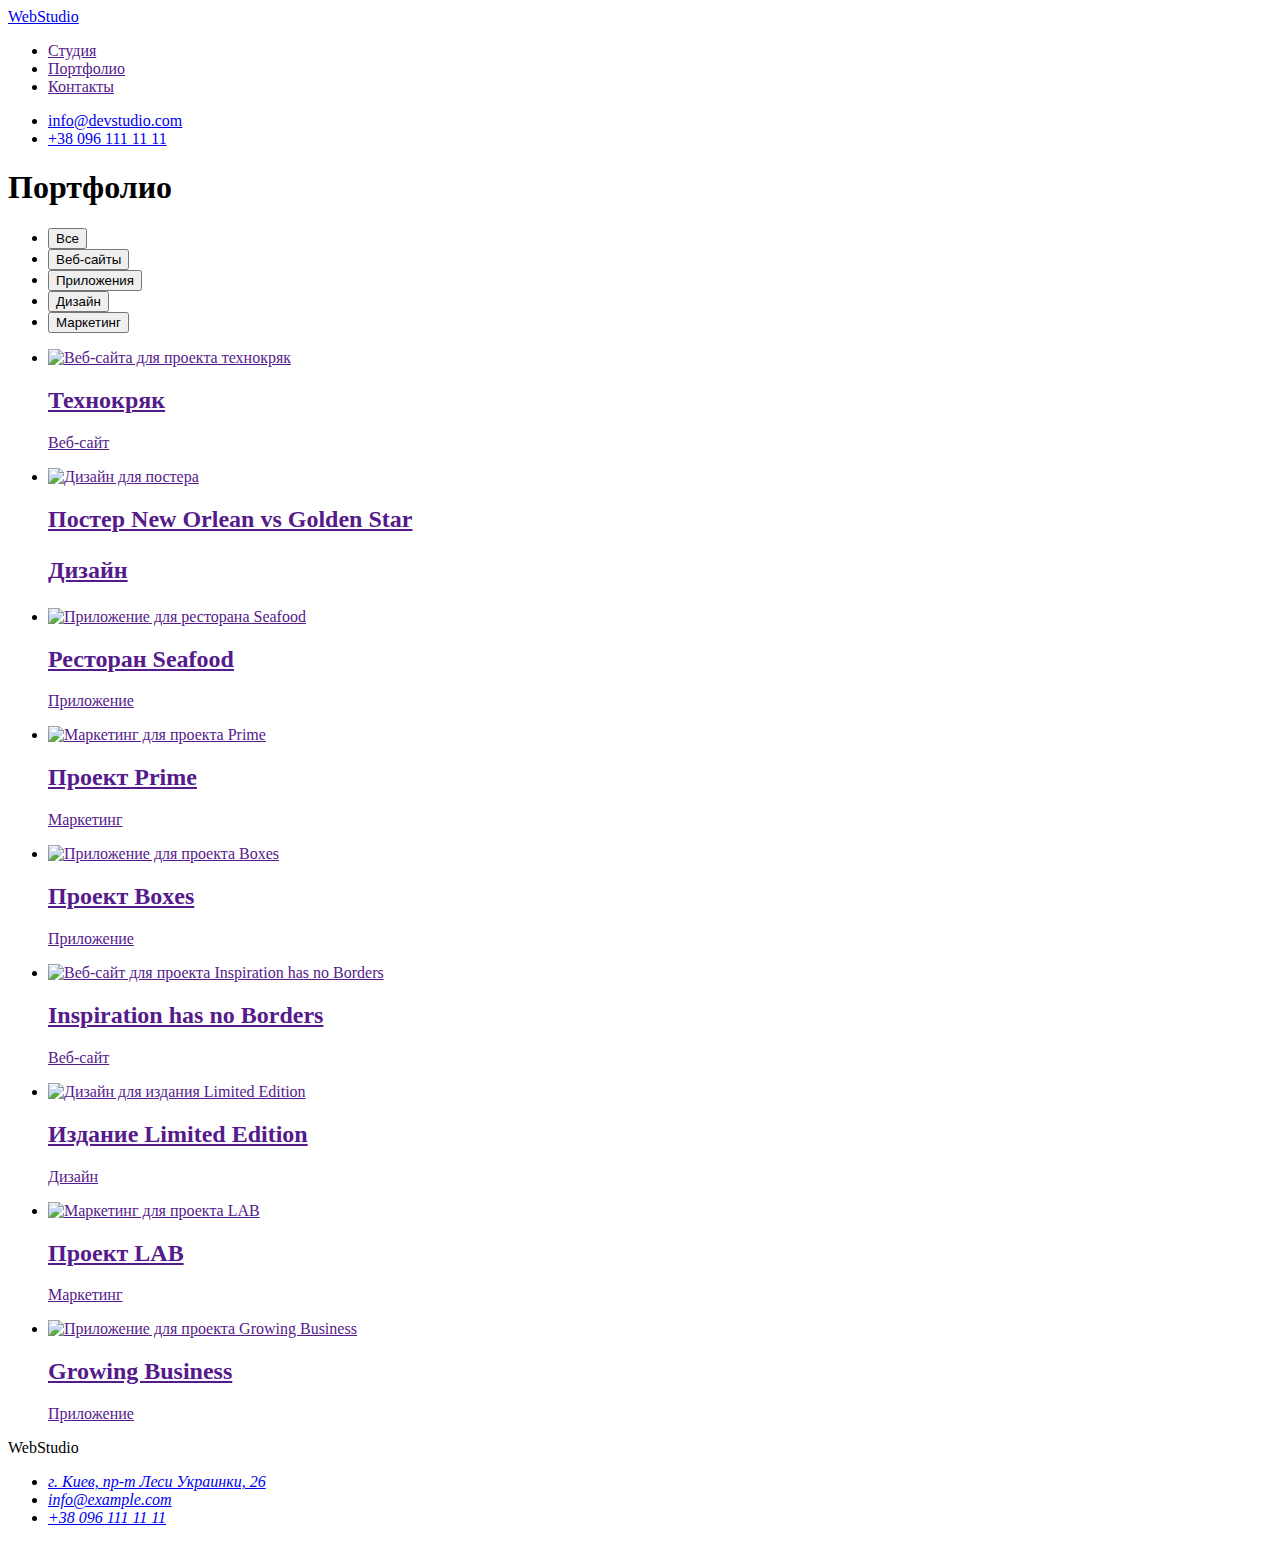
==== portfolio.html @ a4e9ef2a "Создает разметку для сраницы Portfolio" ====
<!DOCTYPE html>
<html lang="en">
<head>
    <meta charset="UTF-8">
    <meta name="viewport" content="width=device-width, initial-scale=1.0">
    <title>WebStudio</title>
</head>
<body>
    <!-- Шапка сайта -->
    <header>
        <nav>
            <a href="./" lang="en"> <span>Web</span>Studio</a>
    
            <ul>
                <li><a href="">Студия</a></li>
                <li><a href="">Портфолио</a></li>
                <li><a href="">Контакты</a></li>
            </ul>
        </nav>
    
        <ul>
            <li><a href="mailto:info@devstudio.com">info@devstudio.com</a></li>
            <li><a href="tel:+380961111111">+38 096 111 11 11</a></li>
        </ul>
    </header>
    <main>
        <!-- Портфолио -->
        <section>
            <h1>Портфолио</h1>
            <ul>
                <li><button type="button">Все</button></li>
                <li><button type="button">Веб-сайты</button></li>
                <li><button type="button">Приложения</button></li>
                <li><button type="button">Дизайн</button></li>
                <li><button type="button">Маркетинг</button></li>
            </ul>
            <ul>
                <li>
                    <a href="">
                    <img src="./portfolio-img/techno-project-1.jpg" alt="Веб-сайта для проекта технокряк" width="370" height="294">
                    <h2>Технокряк</h2>
                    <p>Веб-сайт</p></a>
                </li>
                <li>
                    <a href="">
                    <img src="./portfolio-img/neworlean-project-2.jpg" alt="Дизайн для постера" width="370" height="294">
                    <h2>Постер New Orlean vs Golden Star</23>
                    <p>Дизайн</p></a></li>
                    </a>
                </li>
                <li>
                    <a href="">
                    <img src="./portfolio-img/seafood-project-3.jpg" alt="Приложение для ресторана Seafood" width="370" height="294">
                    <h2>Ресторан Seafood</h2>
                    <p>Приложение</p>
                    </a>
                </li>
                <li>
                    <a href=""><img src="./portfolio-img/prime-project-4.jpg" alt="Маркетинг для проекта Prime" width="370" height="294">
                    <h2>Проект Prime</h2>
                    <p>Маркетинг</p>
                    </a>
                </li>
                <li>
                    <a href=""><img src="./portfolio-img/boxes-project-5.jpg" alt="Приложение для проекта Boxes" width="370" height="294">
                    <h2>Проект Boxes</h2>
                    <p>Приложение</p>
                    </a>
                </li>
                <li>
                    <a href=""><img src="./portfolio-img/inspiration-project-6.jpg" alt="Веб-сайт для проекта Inspiration has no Borders" width="370" height="294">
                    <h2>Inspiration has no Borders</h2>
                    <p>Веб-сайт</p>
                    </a>
                </li>
                <li>
                    <a href=""><img src="./portfolio-img/edition-project-7.jpg" alt="Дизайн для издания Limited Edition" width="370" height="294">
                    <h2>Издание Limited Edition</h2>
                    <p>Дизайн</p>
                    </a>
                </li>
                <li>
                    <a href=""><img src="./portfolio-img/lab-project-8.jpg" alt="Маркетинг для проекта LAB" width="370" height="294">
                    <h2>Проект LAB</h2>
                    <p>Маркетинг</p>
                    </a>
                </li>
                <li><a href=""><img src="./portfolio-img/business-project-9.jpg" alt="Приложение для проекта Growing Business" width="370" height="294">
                <h2>Growing Business</h2>
                <p>Приложение</p></a></li>
            </ul>
        </section>
    </main>
    <!-- Футер -->
    <footer>
        <p lang="en"><span>Web</span>Studio</p>
        <address>
            <ul>
                <li><a href="https://goo.gl/maps/AQZnoNEYQDTH3M7m6" target="_blank">г. Киев, пр-т Леси Украинки, 26</a></li>
                <li><a href="mailto:info@example.com">info@example.com</a></li>
                <li><a href="tel:+380961111111">+38 096 111 11 11</a></li>
            </ul>
        </address>
    </footer>
</body>
</html>
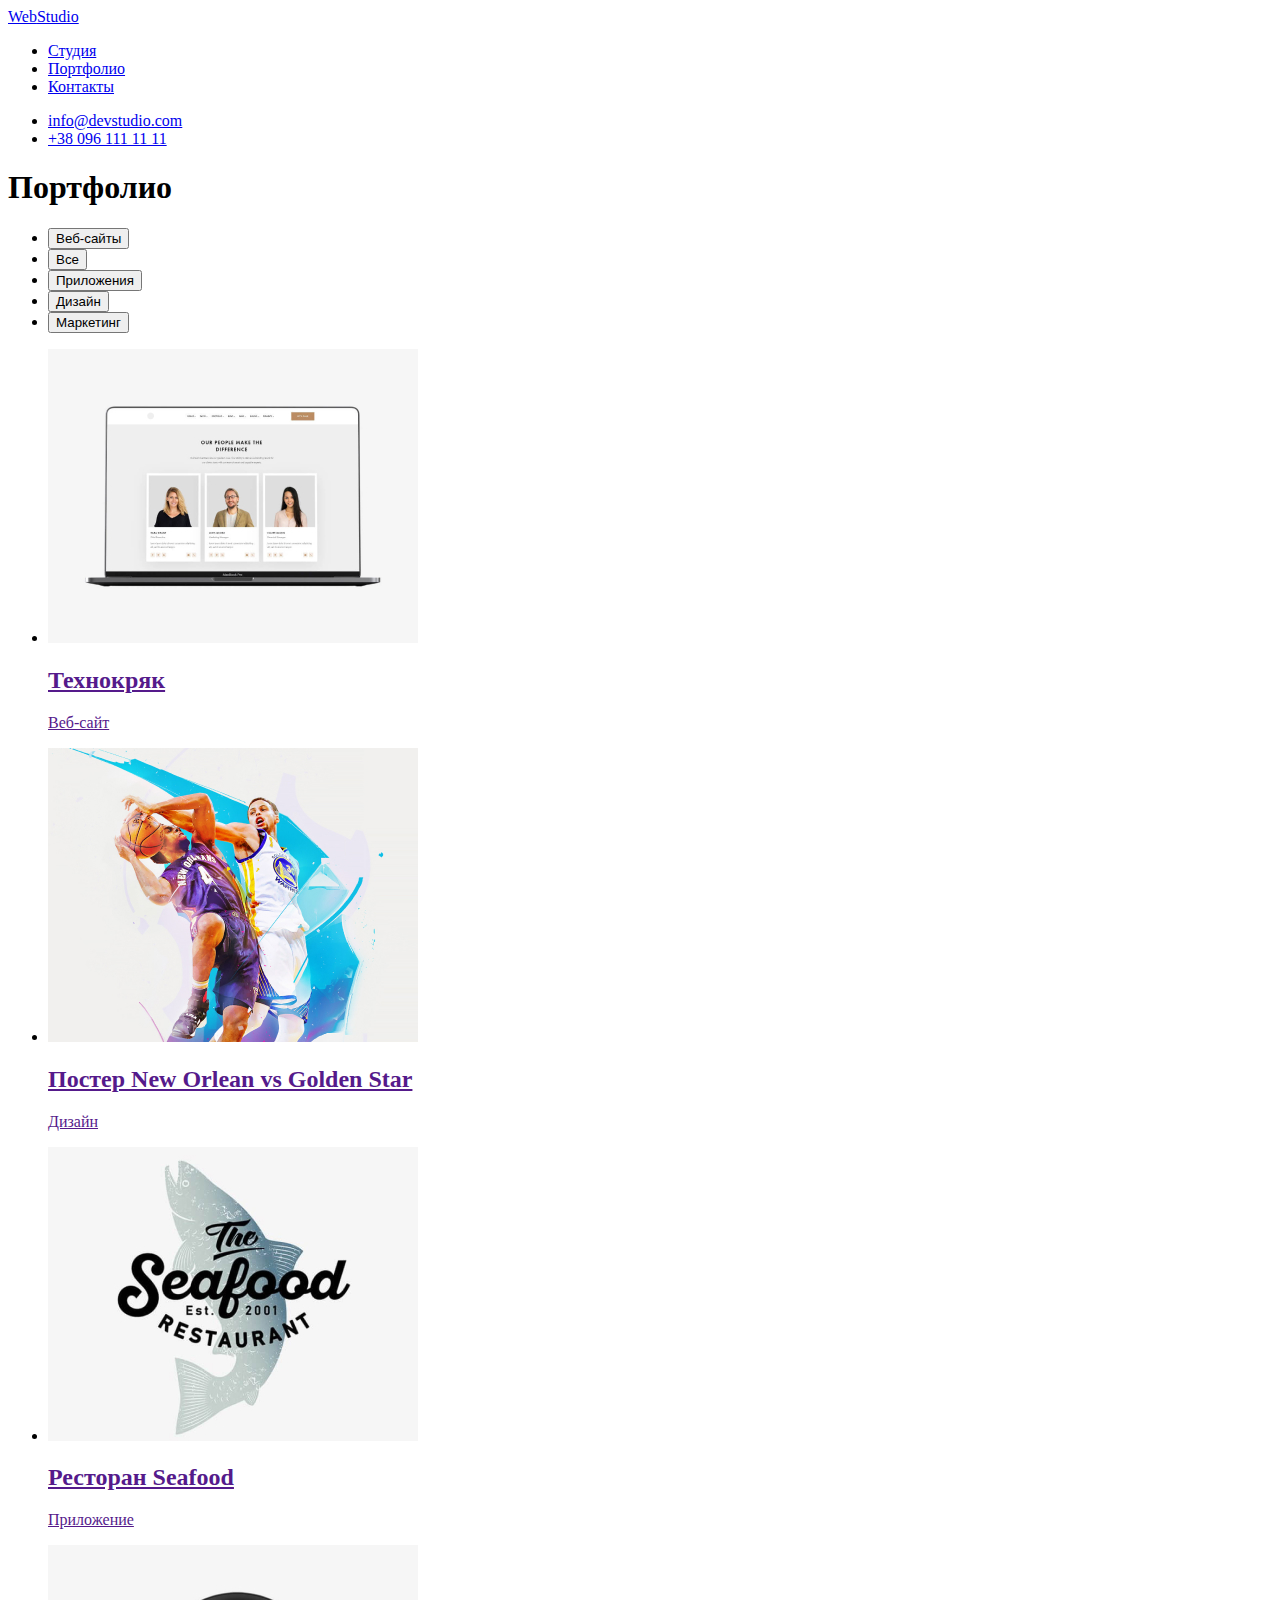
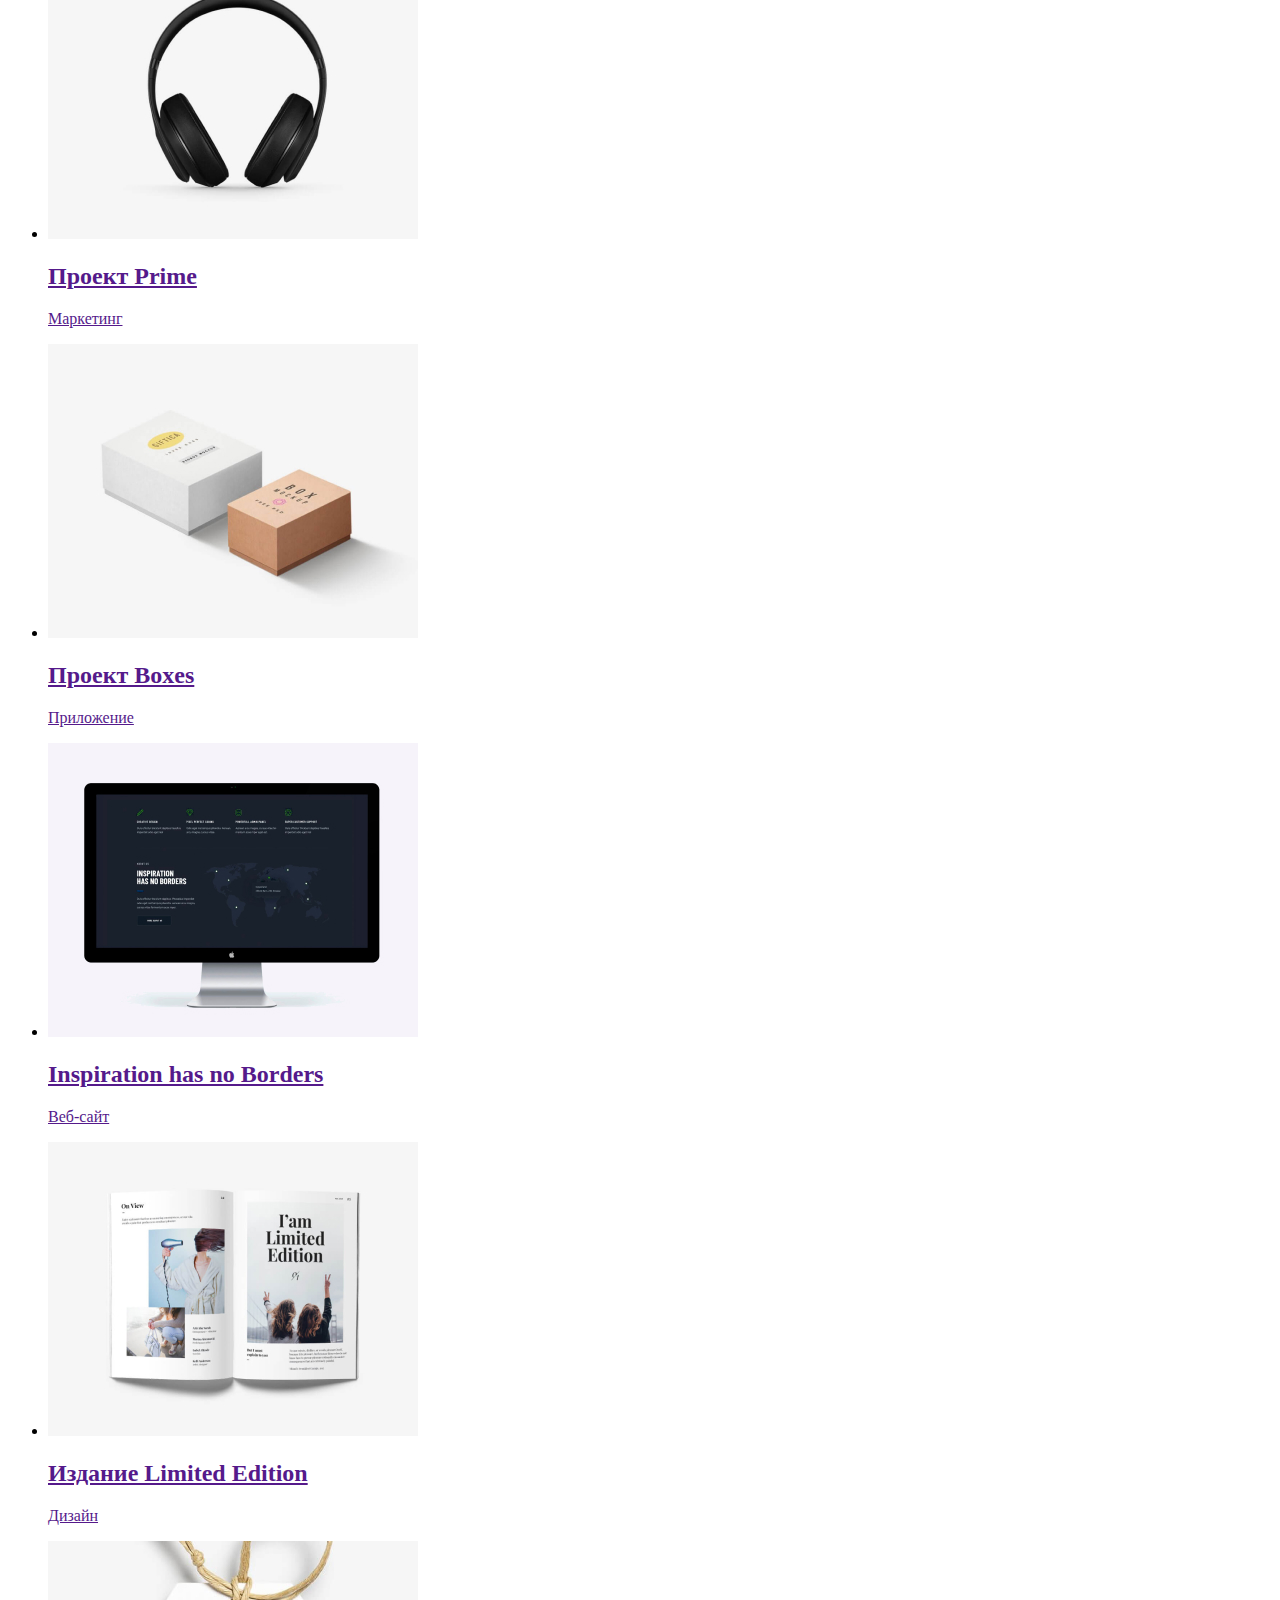
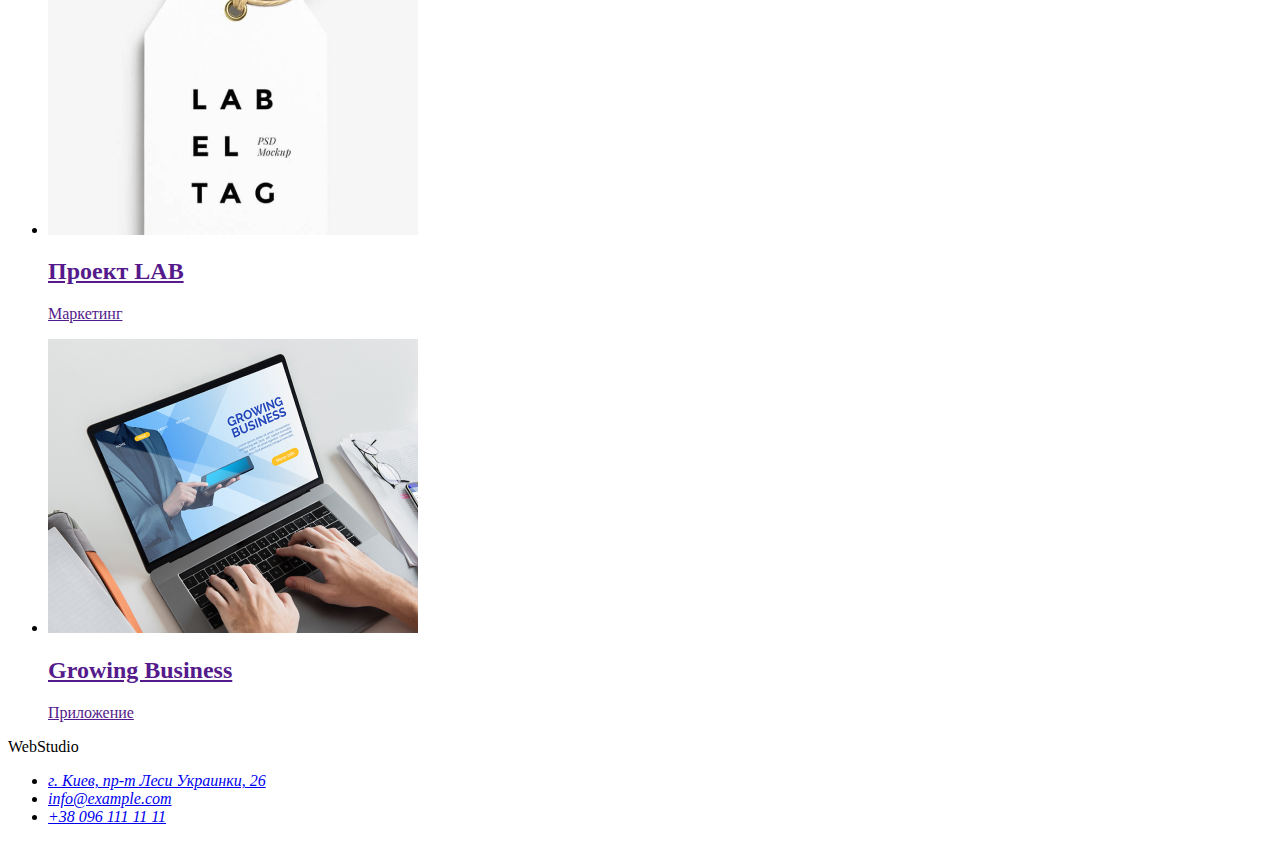
==== commit 9864ce49: "Создаем структуру и стили в portfolio.html" ====
--- a/portfolio.html
+++ b/portfolio.html
@@ -4,101 +4,134 @@
     <meta charset="UTF-8">
     <meta name="viewport" content="width=device-width, initial-scale=1.0">
     <title>WebStudio</title>
+    <link rel="preconnect" href="https://fonts.gstatic.com">
+    <link href="https://fonts.googleapis.com/css2?family=Raleway:wght@700&family=Roboto:wght@400;500;700;900&display=swap"
+        rel="stylesheet">
+    <link rel="stylesheet" href="./css/styles.css">
 </head>
 <body>
     <!-- Шапка сайта -->
-    <header>
-        <nav>
-            <a href="./" lang="en"> <span>Web</span>Studio</a>
+    <header class="header">
+        <nav class="navigation">
+            <a class="logo logo-light-theme" href="/" 
+                aria-label="логотип сайта" lang="en"> <span
+                class="logo-color">Web</span>Studio</a>
     
-            <ul>
-                <li><a href="">Студия</a></li>
-                <li><a href="">Портфолио</a></li>
-                <li><a href="">Контакты</a></li>
+            <ul class="navigation-list">
+                <li class="navigation-list-item">
+                    <a class="navigation-list-link" href="./index.html">Студия</a></li>
+                <li class="navigation-list-item">
+                    <a class="navigation-list-link current" href="./portfolio.html">Портфолио</a></li>
+                <li class="navigation-list-item">
+                    <a class="navigation-list-link" href="./contact.html">Контакты</a></li>
             </ul>
         </nav>
-    
-        <ul>
-            <li><a href="mailto:info@devstudio.com">info@devstudio.com</a></li>
-            <li><a href="tel:+380961111111">+38 096 111 11 11</a></li>
+        <ul class="contact-list">
+            <li class="contact-list-item">
+                <a class="contact-list-link" href="mailto:info@devstudio.com">info@devstudio.com</a></li>
+            <li class="contact-list-item">
+                <a class="contact-list-link" href="tel:+380961111111">+38 096 111 11 11</a></li>
         </ul>
     </header>
     <main>
         <!-- Портфолио -->
-        <section>
-            <h1>Портфолио</h1>
-            <ul>
-                <li><button type="button">Все</button></li>
-                <li><button type="button">Веб-сайты</button></li>
-                <li><button type="button">Приложения</button></li>
-                <li><button type="button">Дизайн</button></li>
-                <li><button type="button">Маркетинг</button></li>
+        <section class="portfolio">
+            <h1 class="visually-hidden">Портфолио</h1>
+            <ul class="portfolio-filter">
+                <li class="portfolio-filter-item"><button class="radio-btn" type="button">Веб-сайты</button></li>
+                <li class="portfolio-filter-item"><button class="radio-btn" type="button">Все</button></li>
+                <li class="portfolio-filter-item"><button class="radio-btn" type="button">Приложения</button></li>
+                <li class="portfolio-filter-item"><button class="radio-btn" type="button">Дизайн</button></li>
+                <li class="portfolio-filter-item"><button class="radio-btn" type="button">Маркетинг</button></li>
             </ul>
-            <ul>
-                <li>
+            <ul class="portfolio-list">
+                <li class="portfolio-list-item">
                     <a href="">
-                    <img src="./portfolio-img/techno-project-1.jpg" alt="Веб-сайта для проекта технокряк" width="370" height="294">
-                    <h2>Технокряк</h2>
-                    <p>Веб-сайт</p></a>
+                    <img src="./portfolio-img/techno-project-1.jpg" 
+                    alt="Веб-сайта для проекта технокряк" width="370" height="294">
+                    <h2 class="portfolio-list-title">Технокряк</h2>
+                    <p class="portfolio-list-description">Веб-сайт</p></a>
                 </li>
-                <li>
-                    <a href="">
-                    <img src="./portfolio-img/neworlean-project-2.jpg" alt="Дизайн для постера" width="370" height="294">
-                    <h2>Постер New Orlean vs Golden Star</23>
-                    <p>Дизайн</p></a></li>
+                
+                <li class="portfolio-list-item">
+                    <a class="portfolio-list-link" href="">
+                    <img src="./portfolio-img/neworlean-project-2.jpg" 
+                    alt="Дизайн для постера" width="370" height="294">
+                    <h2 class="portfolio-list-title">Постер New Orlean vs Golden Star</h2>
+                    <p class="portfolio-list-description">Дизайн</p></a>
+                </li>
+
+                <li class="portfolio-list-item">
+                    <a class="portfolio-list-link" href="">
+                    <img src="./portfolio-img/seafood-project-3.jpg" 
+                    alt="Приложение для ресторана Seafood" width="370" height="294">
+                    <h2 class="portfolio-list-title">Ресторан Seafood</h2>
+                    <p class="portfolio-list-description">Приложение</p>
                     </a>
                 </li>
-                <li>
-                    <a href="">
-                    <img src="./portfolio-img/seafood-project-3.jpg" alt="Приложение для ресторана Seafood" width="370" height="294">
-                    <h2>Ресторан Seafood</h2>
-                    <p>Приложение</p>
+
+                <li class="portfolio-list-item">
+                    <a class="portfolio-list-link" href=""><img src="./portfolio-img/prime-project-4.jpg" 
+                        alt="Маркетинг для проекта Prime" width="370" height="294">
+                    <h2 class="portfolio-list-title">Проект Prime</h2>
+                    <p class="portfolio-list-description">Маркетинг</p>
                     </a>
                 </li>
-                <li>
-                    <a href=""><img src="./portfolio-img/prime-project-4.jpg" alt="Маркетинг для проекта Prime" width="370" height="294">
-                    <h2>Проект Prime</h2>
-                    <p>Маркетинг</p>
+
+                <li class="portfolio-list-item">
+                    <a class="portfolio-list-link" href=""><img src="./portfolio-img/boxes-project-5.jpg" 
+                        alt="Приложение для проекта Boxes" width="370" height="294">
+                    <h2 class="portfolio-list-title">Проект Boxes</h2>
+                    <p class="portfolio-list-description">Приложение</p>
                     </a>
                 </li>
-                <li>
-                    <a href=""><img src="./portfolio-img/boxes-project-5.jpg" alt="Приложение для проекта Boxes" width="370" height="294">
-                    <h2>Проект Boxes</h2>
-                    <p>Приложение</p>
+
+                <li class="portfolio-list-item">
+                    <a class="portfolio-list-link" href=""><img src="./portfolio-img/inspiration-project-6.jpg" 
+                        alt="Веб-сайт для проекта Inspiration has no Borders" width="370" height="294">
+                    <h2 class="portfolio-list-title">Inspiration has no Borders</h2>
+                    <p class="portfolio-list-description">Веб-сайт</p>
                     </a>
                 </li>
-                <li>
-                    <a href=""><img src="./portfolio-img/inspiration-project-6.jpg" alt="Веб-сайт для проекта Inspiration has no Borders" width="370" height="294">
-                    <h2>Inspiration has no Borders</h2>
-                    <p>Веб-сайт</p>
+
+                <li class="portfolio-list-item">
+                    <a class="portfolio-list-link" href=""><img src="./portfolio-img/edition-project-7.jpg" 
+                        alt="Дизайн для издания Limited Edition" width="370" height="294">
+                    <h2 class="portfolio-list-title">Издание Limited Edition</h2>
+                    <p class="portfolio-list-description">Дизайн</p>
                     </a>
                 </li>
-                <li>
-                    <a href=""><img src="./portfolio-img/edition-project-7.jpg" alt="Дизайн для издания Limited Edition" width="370" height="294">
-                    <h2>Издание Limited Edition</h2>
-                    <p>Дизайн</p>
+
+                <li class="portfolio-list-item">
+                    <a class="portfolio-list-link" href=""><img src="./portfolio-img/lab-project-8.jpg" 
+                        alt="Маркетинг для проекта LAB" width="370" height="294">
+                    <h2 class="portfolio-list-title">Проект LAB</h2>
+                    <p class="portfolio-list-description">Маркетинг</p>
                     </a>
                 </li>
-                <li>
-                    <a href=""><img src="./portfolio-img/lab-project-8.jpg" alt="Маркетинг для проекта LAB" width="370" height="294">
-                    <h2>Проект LAB</h2>
-                    <p>Маркетинг</p>
-                    </a>
+
+                <li class="portfolio-list-item">
+                    <a class="portfolio-list-link" href=""><img src="./portfolio-img/business-project-9.jpg" 
+                        alt="Приложение для проекта Growing Business" width="370" height="294">
+                    <h2 class="portfolio-list-title">Growing Business</h2>
+                    <p class="portfolio-list-description">Приложение</p></a>
                 </li>
-                <li><a href=""><img src="./portfolio-img/business-project-9.jpg" alt="Приложение для проекта Growing Business" width="370" height="294">
-                <h2>Growing Business</h2>
-                <p>Приложение</p></a></li>
             </ul>
         </section>
     </main>
     <!-- Футер -->
     <footer>
-        <p lang="en"><span>Web</span>Studio</p>
-        <address>
-            <ul>
-                <li><a href="https://goo.gl/maps/AQZnoNEYQDTH3M7m6" target="_blank">г. Киев, пр-т Леси Украинки, 26</a></li>
-                <li><a href="mailto:info@example.com">info@example.com</a></li>
-                <li><a href="tel:+380961111111">+38 096 111 11 11</a></li>
+        <p class="logo" lang="en"> <span class="logo-color">Web</span>Studio</p>
+        
+        <address class="address">
+            <ul class="address-list">
+                <li class="address-list-item">
+                    <a class="address-list-map" href="https://goo.gl/maps/AQZnoNEYQDTH3M7m6" target="_blank">г. Киев, пр-т Леси
+                        Украинки, 26</a></li>
+                <li class="address-list-item">
+                    <a class="address-list-link" href="mailto:info@example.com">info@example.com</a></li>
+                <li class="address-list-item">
+                    <a class="address-list-link" href="tel:+380961111111">+38 096 111 11 11</a></li>
             </ul>
         </address>
     </footer>
--- a/css/styles.css
+++ b/css/styles.css
@@ -0,0 +1,6 @@
+/*Primary font-family - Roboto*/
+/*Secondary font-family - Raleway*/
+/*Primary text-color - #212121*/
+/*Secondary text-color - #757575*/
+/*Logo Studio-color - #000000*/
+/*Accent color - #2196F3*/
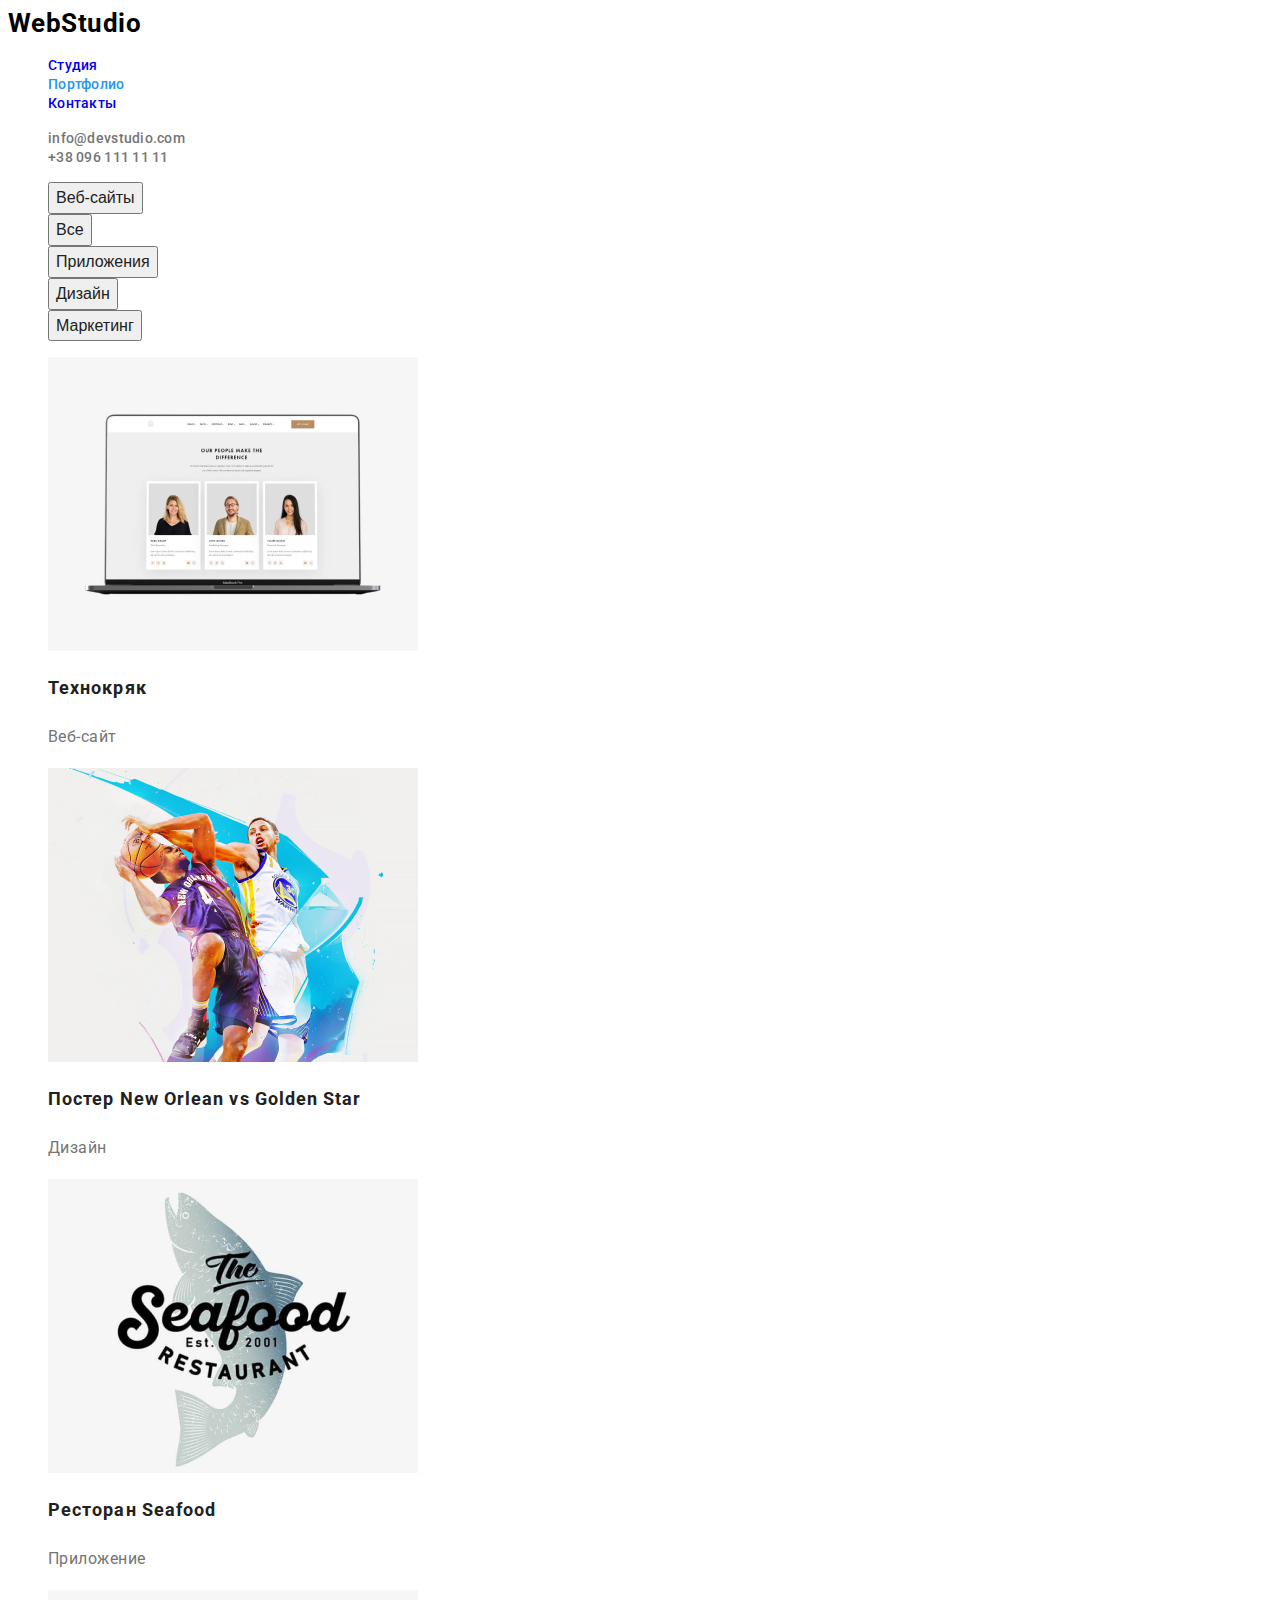
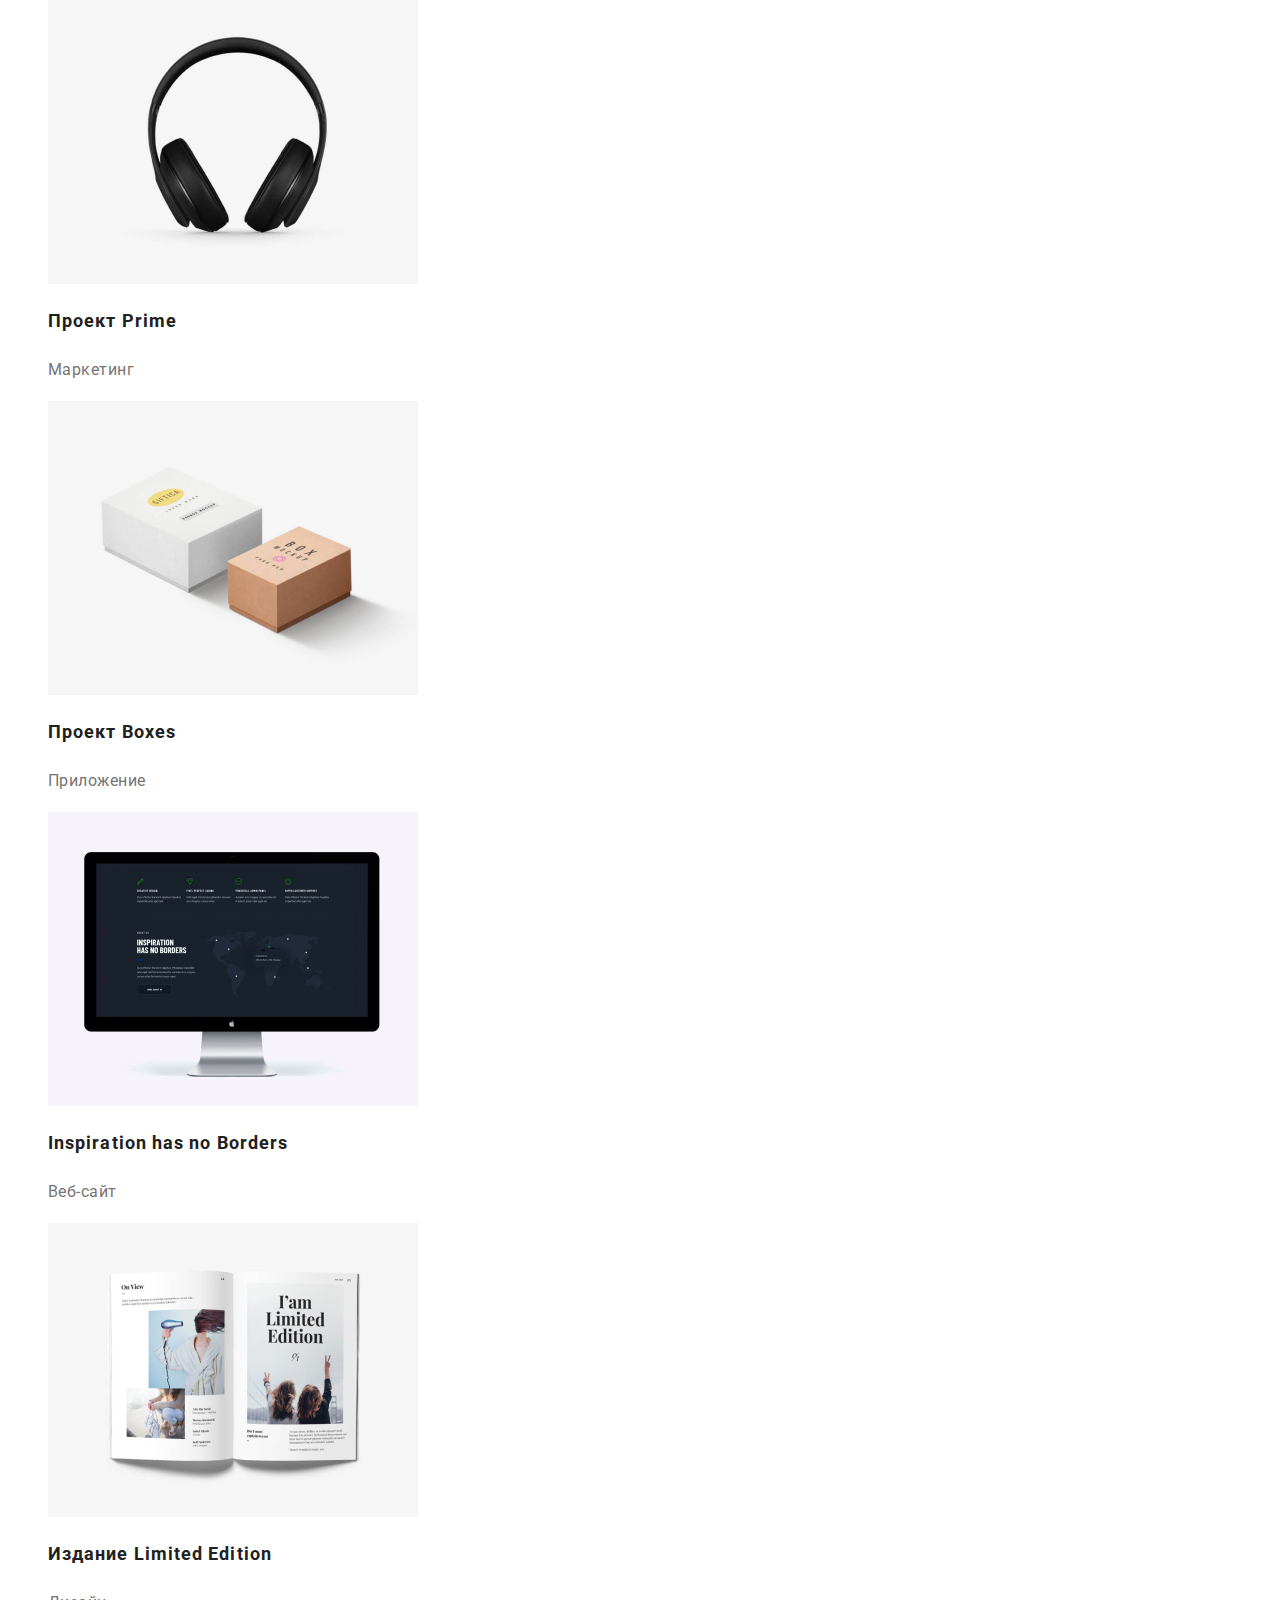
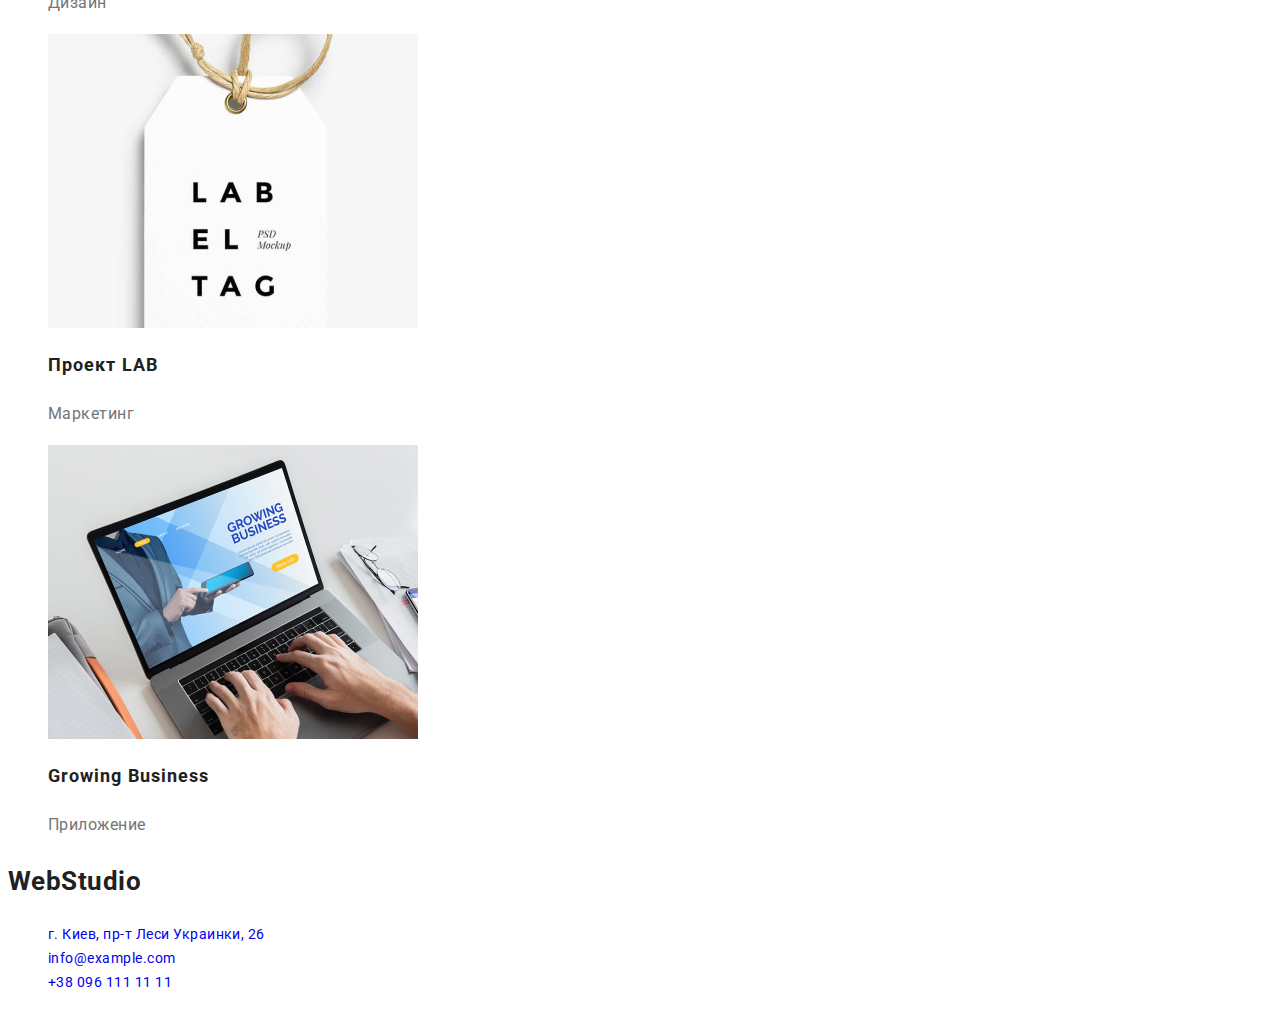
==== commit eb37049e: "Финальная разметка стилей для страницы Portfolio" ====
--- a/portfolio.html
+++ b/portfolio.html
@@ -15,15 +15,15 @@
         <nav class="navigation">
             <a class="logo logo-light-theme" href="/" 
                 aria-label="логотип сайта" lang="en"> <span
-                class="logo-color">Web</span>Studio</a>
+                class="logo-accent">Web</span>Studio</a>
     
             <ul class="navigation-list">
                 <li class="navigation-list-item">
-                    <a class="navigation-list-link" href="./index.html">Студия</a></li>
+                    <a class="navigation-list-link" href="index.html">Студия</a></li>
                 <li class="navigation-list-item">
-                    <a class="navigation-list-link current" href="./portfolio.html">Портфолио</a></li>
+                    <a class="navigation-list-link current" href="portfolio.html">Портфолио</a></li>
                 <li class="navigation-list-item">
-                    <a class="navigation-list-link" href="./contact.html">Контакты</a></li>
+                    <a class="navigation-list-link" href="contact.html">Контакты</a></li>
             </ul>
         </nav>
         <ul class="contact-list">
@@ -121,7 +121,7 @@
     </main>
     <!-- Футер -->
     <footer>
-        <p class="logo" lang="en"> <span class="logo-color">Web</span>Studio</p>
+        <p class="logo" lang="en"> <span class="logo-accent">Web</span>Studio</p>
         
         <address class="address">
             <ul class="address-list">
--- a/css/styles.css
+++ b/css/styles.css
@@ -1,6 +1,199 @@
-/*Primary font-family - Roboto*/
-/*Secondary font-family - Raleway*/
-/*Primary text-color - #212121*/
-/*Secondary text-color - #757575*/
-/*Logo Studio-color - #000000*/
-/*Accent color - #2196F3*/
+:root {
+  --primary-font: 'Roboto', sans-serif;
+  --secondary-font: 'Raleway', sans-serif;
+  --accent-color: #2196f3;
+  --primary-text-color: #212121;
+  --secondary-text-color: #757575;
+}
+
+body {
+  font-family: var(--primary-font);
+  color: var(--primary-text-color);
+  letter-spacing: 0.03em;
+}
+.current {
+  color: var(--accent-color);
+}
+
+.address {
+  font-style: normal;
+}
+
+a {
+  text-decoration: none;
+}
+
+li {
+  list-style: none;
+}
+/*======= COMPONENTS =======*/
+.title {
+  font-weight: 700;
+  font-size: 36px;
+  line-height: 1.17;
+  text-align: center;
+}
+
+.modal-btn {
+  font-weight: 700;
+  font-size: 16px;
+  line-height: 1.88;
+  letter-spacing: 0.06em;
+  color: #ffffff;
+  background-color: var(--accent-color);
+}
+/*======= END COMPONENTS =======*/
+
+/*======= LOGO =======*/
+.logo {
+  color: var(--secondary-font);
+  font-weight: 700;
+  font-size: 26px;
+  line-height: 1.19;
+}
+
+.logo-light-theme {
+  color: #000000;
+}
+
+/*.logo-dark-theme {
+  color: #ffffff;*/
+
+.logo-color {
+  color: var(--accent-color);
+}
+/*======= END LOGO =======*/
+
+/*======= HEADER =======*/
+.navigation-list-link {
+  font-weight: 500;
+  font-size: 14px;
+  line-height: 1.14;
+  letter-spacing: 0.02em;
+}
+
+.navigation-list-link:hover,
+.navigation-list-link:focus,
+.contact-list-link:hover,
+.contact-list-link:focus {
+  color: var(--accent-color);
+}
+
+.contact-list-link {
+  font-weight: 500;
+  font-size: 14px;
+  line-height: 1.14;
+  letter-spacing: 0.02em;
+  color: var(--secondary-text-color);
+}
+/*======= END HEADER =======*/
+
+/*======= HERO =======*/
+.hero-title {
+  font-weight: 900;
+  font-size: 44px;
+  line-height: 1.363;
+  text-align: center;
+  letter-spacing: 0.06em;
+  text-transform: uppercase;
+  /* color: #FFFFFF; */
+}
+
+/*======= END HERO =======*/
+
+/*======= AVANTAGES =======*/
+.avantages-list-title {
+  font-weight: 700;
+  font-size: 14px;
+  line-height: 1.143;
+  text-transform: uppercase;
+}
+
+.avantages-list-description {
+  font-weight: 400;
+  font-size: 14px;
+  line-height: 1.714;
+  color: var(--secondary-text-color);
+}
+
+.visually-hidden {
+  position: absolute;
+  width: 1px;
+  height: 1px;
+  margin: -1px;
+  border: 0;
+  padding: 0;
+  white-space: nowrap;
+  clip-path: inset(100%);
+  clip: rect(0 0 0 0);
+  overflow: hidden;
+}
+
+/*======= END AVANTAGES =======*/
+
+/*======= WORK =======*/
+
+/*======= END WORK =======*/
+
+/*======= TEAM =======*/
+
+.team-list-title {
+  font-weight: 500;
+  font-size: 16px;
+  line-height: 1.188;
+  text-align: center;
+}
+
+.team-list-description {
+  font-weight: 400;
+  font-size: 16px;
+  line-height: 1.188;
+  text-align: center;
+  color: var(--secondary-text-color);
+}
+/*======= END TEAM =======*/
+
+/*======= FOOTER =======*/
+
+.address-list-link {
+  font-weight: 400;
+  font-size: 14px;
+  line-height: 1.714;
+  /* color: rgba(255, 255, 255, 0.6);*/
+}
+.address-list-map {
+  font-weight: 400;
+  font-size: 14px;
+  line-height: 1.714;
+  /*color: #ffffff;*/
+}
+/*======= END FOOTER =======*/
+
+/*==========PORTFOPLIO=========*/
+.radio-btn {
+  font-weight: 500;
+  font-size: 16px;
+  line-height: 1.62;
+  color: var(--primary-text-color);
+}
+
+.radio-btn:hover,
+.radio-btn:focus {
+  background-color: var(--accent-color);
+  color: #ffffff;
+}
+.portfolio-list-title {
+  font-weight: 700;
+  font-size: 18px;
+  line-height: 2;
+  letter-spacing: 0.06em;
+  color: var(--primary-text-color);
+}
+
+.portfolio-list-description {
+  font-weight: 400;
+  font-size: 16px;
+  line-height: 1.875;
+  color: var(--secondary-text-color);
+}
+/*========== END PORTFOPLIO=========*/
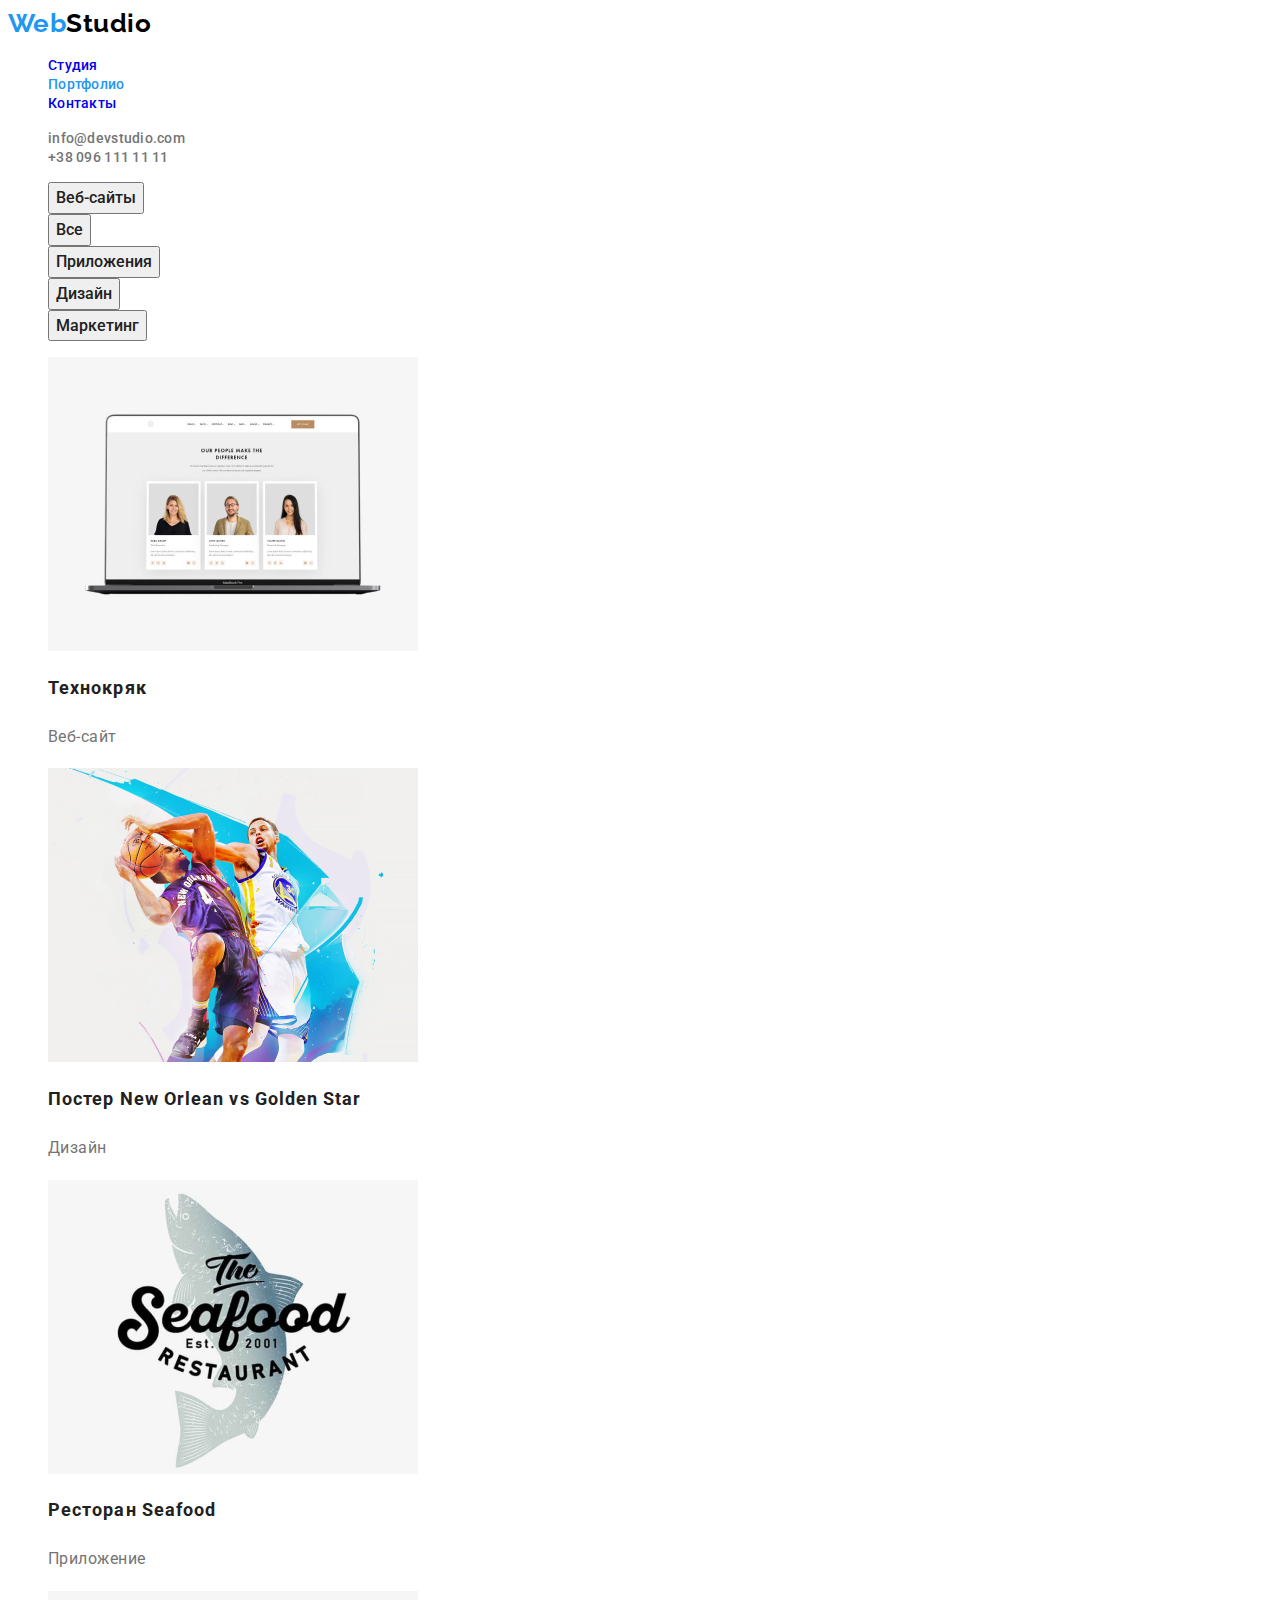
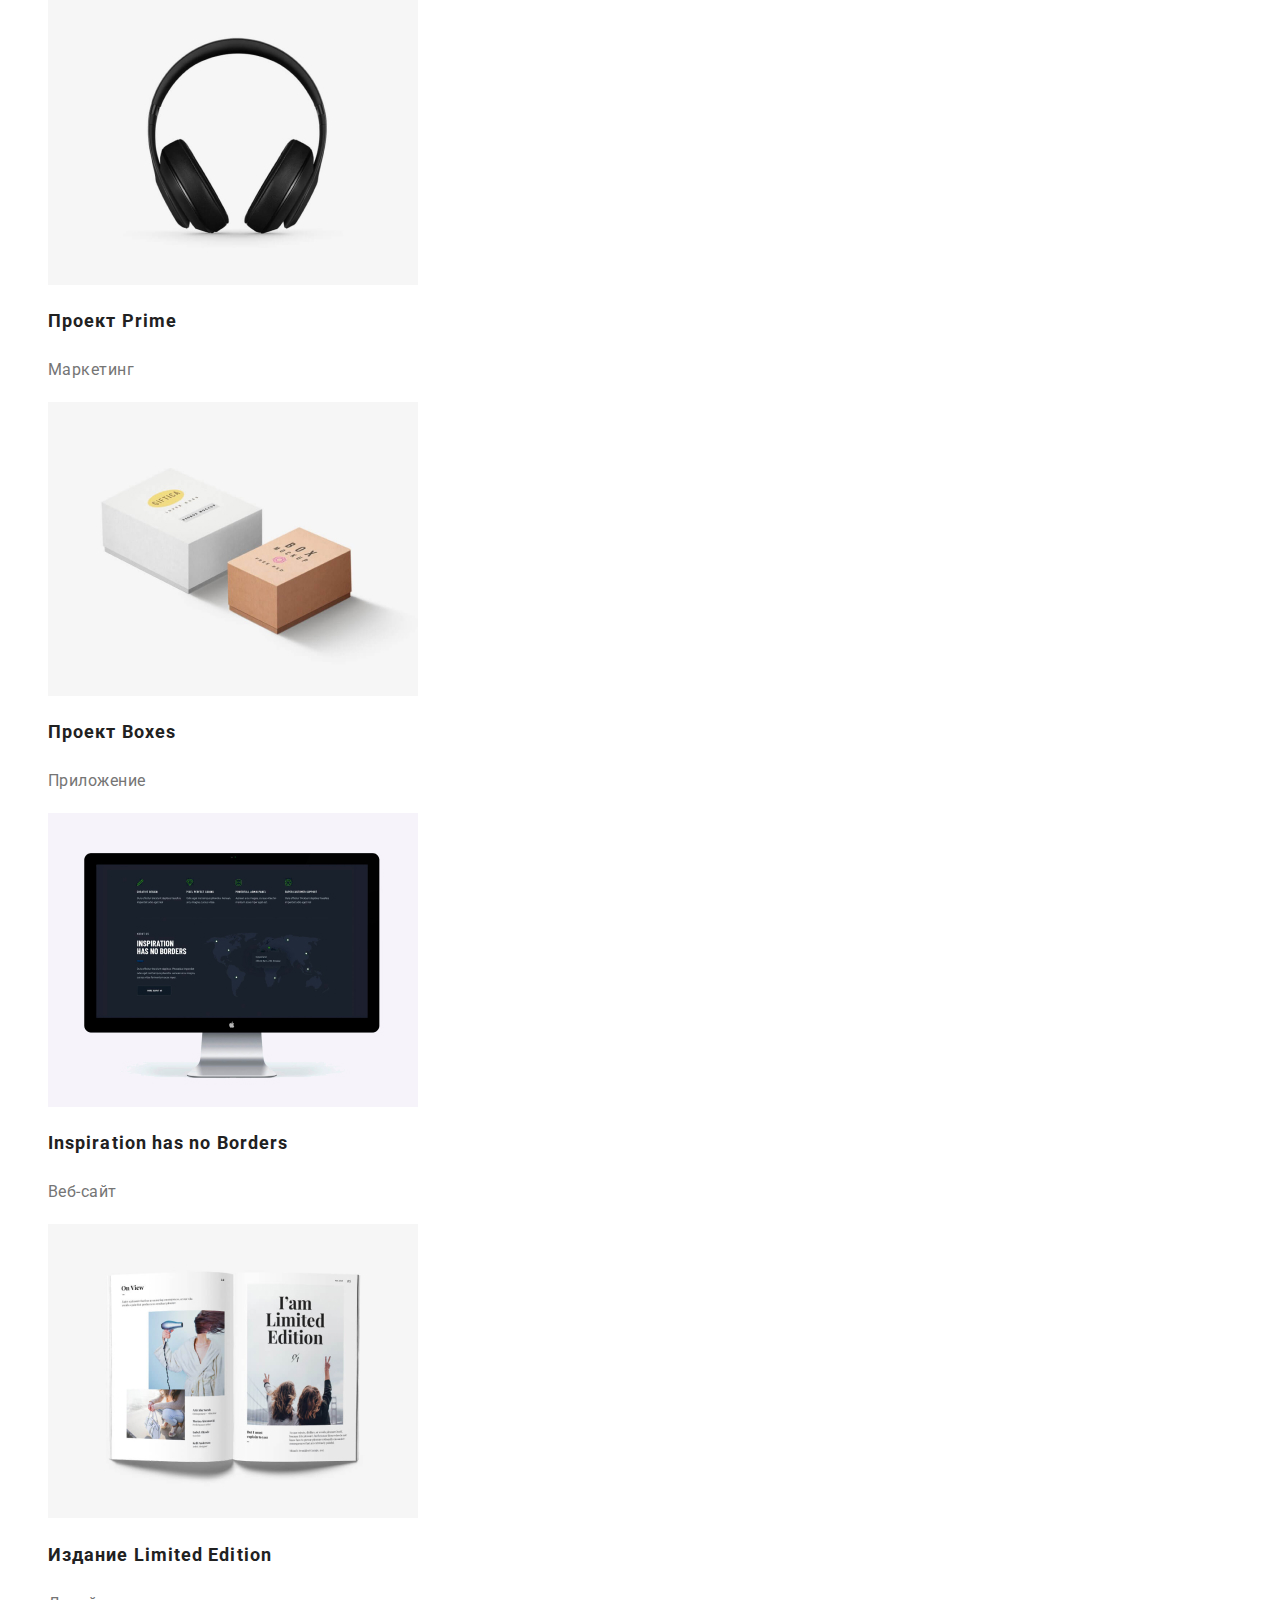
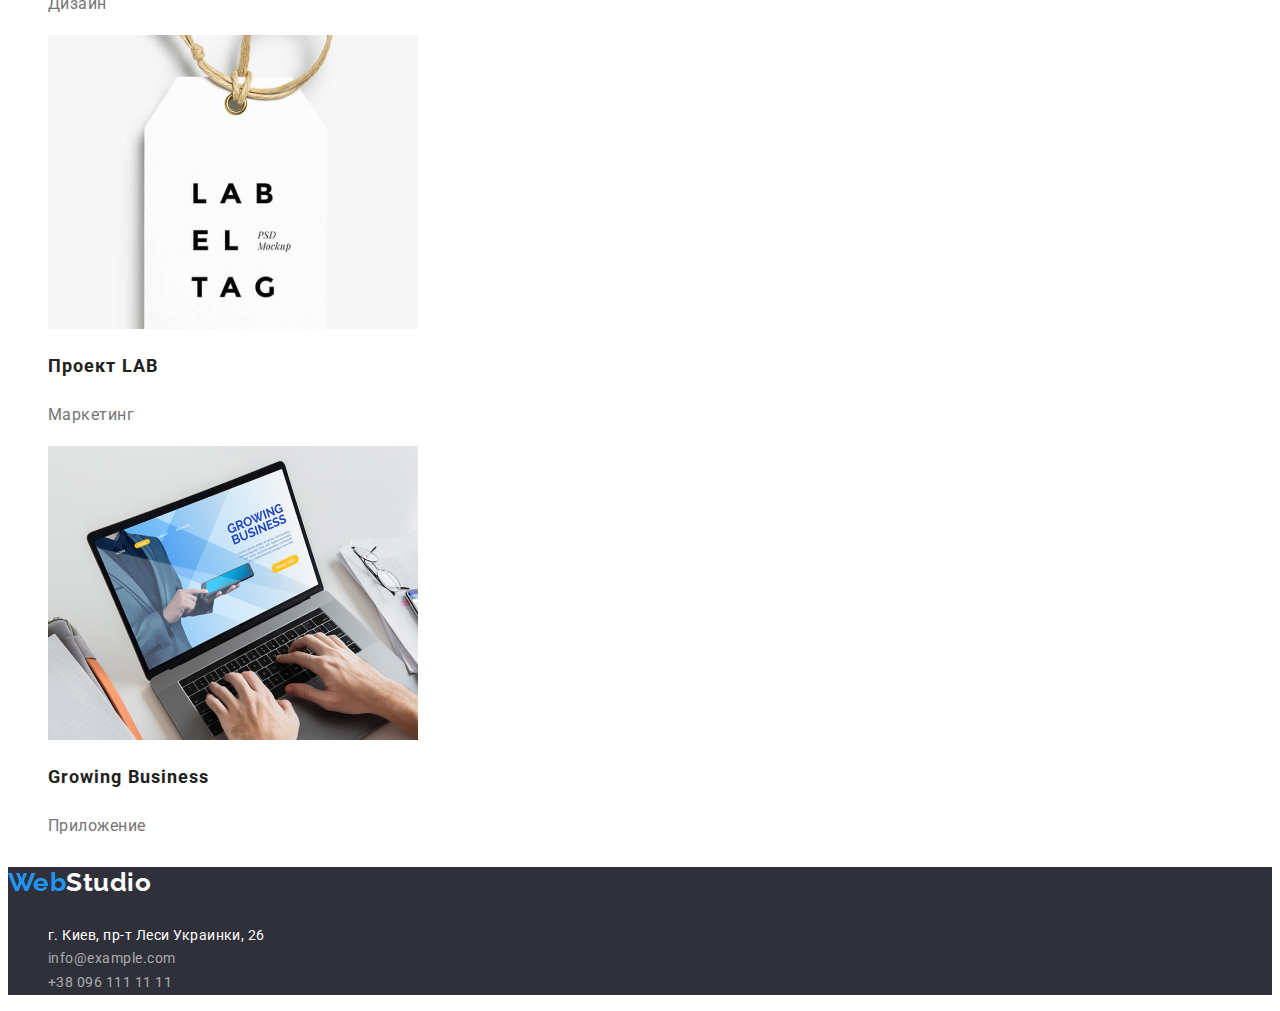
==== commit a593f72b: "Добавляет разметку футера в портфолио" ====
--- a/portfolio.html
+++ b/portfolio.html
@@ -121,19 +121,24 @@
     </main>
     <!-- Футер -->
     <footer>
-        <p class="logo" lang="en"> <span class="logo-accent">Web</span>Studio</p>
-        
-        <address class="address">
-            <ul class="address-list">
-                <li class="address-list-item">
-                    <a class="address-list-map" href="https://goo.gl/maps/AQZnoNEYQDTH3M7m6" target="_blank">г. Киев, пр-т Леси
-                        Украинки, 26</a></li>
-                <li class="address-list-item">
-                    <a class="address-list-link" href="mailto:info@example.com">info@example.com</a></li>
-                <li class="address-list-item">
-                    <a class="address-list-link" href="tel:+380961111111">+38 096 111 11 11</a></li>
-            </ul>
-        </address>
+    <footer>
+        <section class="footer">
+            <p class="logo logo-dark-theme" lang="en"> <span class="logo-accent">Web</span>Studio</p>
+    
+            <address class="address">
+                <ul class="address-list">
+                    <li class="address-list-item">
+                        <a class="address-list-map" href="https://goo.gl/maps/AQZnoNEYQDTH3M7m6" target="_blank">г. Киев,
+                            пр-т Леси
+                            Украинки, 26</a></li>
+                    <li class="address-list-item">
+                        <a class="address-list-link" href="mailto:info@example.com">info@example.com</a></li>
+                    <li class="address-list-item">
+                        <a class="address-list-link" href="tel:+380961111111">+38 096 111 11 11</a></li>
+                </ul>
+            </address>
+        </section>
+    </footer>
     </footer>
 </body>
 </html>--- a/css/styles.css
+++ b/css/styles.css
@@ -32,88 +32,6 @@
   font-size: 36px;
   line-height: 1.17;
   text-align: center;
-}
-
-.modal-btn {
-  font-weight: 700;
-  font-size: 16px;
-  line-height: 1.88;
-  letter-spacing: 0.06em;
-  color: #ffffff;
-  background-color: var(--accent-color);
-}
-/*======= END COMPONENTS =======*/
-
-/*======= LOGO =======*/
-.logo {
-  color: var(--secondary-font);
-  font-weight: 700;
-  font-size: 26px;
-  line-height: 1.19;
-}
-
-.logo-light-theme {
-  color: #000000;
-}
-
-/*.logo-dark-theme {
-  color: #ffffff;*/
-
-.logo-color {
-  color: var(--accent-color);
-}
-/*======= END LOGO =======*/
-
-/*======= HEADER =======*/
-.navigation-list-link {
-  font-weight: 500;
-  font-size: 14px;
-  line-height: 1.14;
-  letter-spacing: 0.02em;
-}
-
-.navigation-list-link:hover,
-.navigation-list-link:focus,
-.contact-list-link:hover,
-.contact-list-link:focus {
-  color: var(--accent-color);
-}
-
-.contact-list-link {
-  font-weight: 500;
-  font-size: 14px;
-  line-height: 1.14;
-  letter-spacing: 0.02em;
-  color: var(--secondary-text-color);
-}
-/*======= END HEADER =======*/
-
-/*======= HERO =======*/
-.hero-title {
-  font-weight: 900;
-  font-size: 44px;
-  line-height: 1.363;
-  text-align: center;
-  letter-spacing: 0.06em;
-  text-transform: uppercase;
-  /* color: #FFFFFF; */
-}
-
-/*======= END HERO =======*/
-
-/*======= AVANTAGES =======*/
-.avantages-list-title {
-  font-weight: 700;
-  font-size: 14px;
-  line-height: 1.143;
-  text-transform: uppercase;
-}
-
-.avantages-list-description {
-  font-weight: 400;
-  font-size: 14px;
-  line-height: 1.714;
-  color: var(--secondary-text-color);
 }
 
 .visually-hidden {
@@ -129,7 +47,94 @@
   overflow: hidden;
 }
 
-/*======= END AVANTAGES =======*/
+/*======= END COMPONENTS =======*/
+
+/*======= LOGO =======*/
+.logo {
+  font-family: var(--secondary-font);
+  font-weight: 700;
+  font-size: 26px;
+  line-height: 1.19;
+}
+
+.logo-light-theme {
+  color: #000000;
+}
+
+.logo-dark-theme {
+  color: #ffffff;
+}
+
+.logo-accent {
+  color: var(--accent-color);
+}
+/*======= END LOGO =======*/
+
+/*======= HEADER =======*/
+.navigation-list-link {
+  font-weight: 500;
+  font-size: 14px;
+  line-height: 1.14;
+  letter-spacing: 0.02em;
+}
+
+.navigation-list-link:hover,
+.navigation-list-link:focus,
+.contact-list-link:hover,
+.contact-list-link:focus {
+  color: var(--accent-color);
+}
+
+.contact-list-link {
+  font-weight: 500;
+  font-size: 14px;
+  line-height: 1.14;
+  letter-spacing: 0.02em;
+  color: var(--secondary-text-color);
+}
+
+.current {
+  color: var(--accent-color);
+}
+/*======= END HEADER =======*/
+
+/*======= HERO =======*/
+.hero-title {
+  font-weight: 900;
+  font-size: 44px;
+  line-height: 1.36;
+  text-align: center;
+  letter-spacing: 0.06em;
+  text-transform: uppercase;
+  /* color: #FFFFFF; */
+}
+
+.modal-btn {
+  font-family: var(--primary-font);
+  font-weight: 700;
+  font-size: 16px;
+  line-height: 1.88;
+  letter-spacing: 0.06em;
+  color: #ffffff;
+  background-color: var(--accent-color);
+}
+/*======= END HERO =======*/
+
+/*======= FEATURES =======*/
+.features-list-title {
+  font-weight: 700;
+  font-size: 14px;
+  line-height: 1.14;
+  text-transform: uppercase;
+}
+
+.features-list-description {
+  font-weight: 400;
+  font-size: 14px;
+  line-height: 1.71;
+  color: var(--secondary-text-color);
+}
+/*======= END FEATURES =======*/
 
 /*======= WORK =======*/
 
@@ -140,14 +145,14 @@
 .team-list-title {
   font-weight: 500;
   font-size: 16px;
-  line-height: 1.188;
+  line-height: 1.19;
   text-align: center;
 }
 
 .team-list-description {
   font-weight: 400;
   font-size: 16px;
-  line-height: 1.188;
+  line-height: 1.19;
   text-align: center;
   color: var(--secondary-text-color);
 }
@@ -158,19 +163,24 @@
 .address-list-link {
   font-weight: 400;
   font-size: 14px;
-  line-height: 1.714;
-  /* color: rgba(255, 255, 255, 0.6);*/
+  line-height: 1.71;
+  color: rgba(255, 255, 255, 0.6);
 }
 .address-list-map {
   font-weight: 400;
   font-size: 14px;
-  line-height: 1.714;
-  /*color: #ffffff;*/
+  line-height: 1.71;
+  color: #ffffff;
+}
+
+.footer {
+  background-color: #2f303a;
 }
 /*======= END FOOTER =======*/
 
 /*==========PORTFOPLIO=========*/
 .radio-btn {
+  font-family: var(--primary-font);
   font-weight: 500;
   font-size: 16px;
   line-height: 1.62;
@@ -193,7 +203,7 @@
 .portfolio-list-description {
   font-weight: 400;
   font-size: 16px;
-  line-height: 1.875;
+  line-height: 1.88;
   color: var(--secondary-text-color);
 }
 /*========== END PORTFOPLIO=========*/
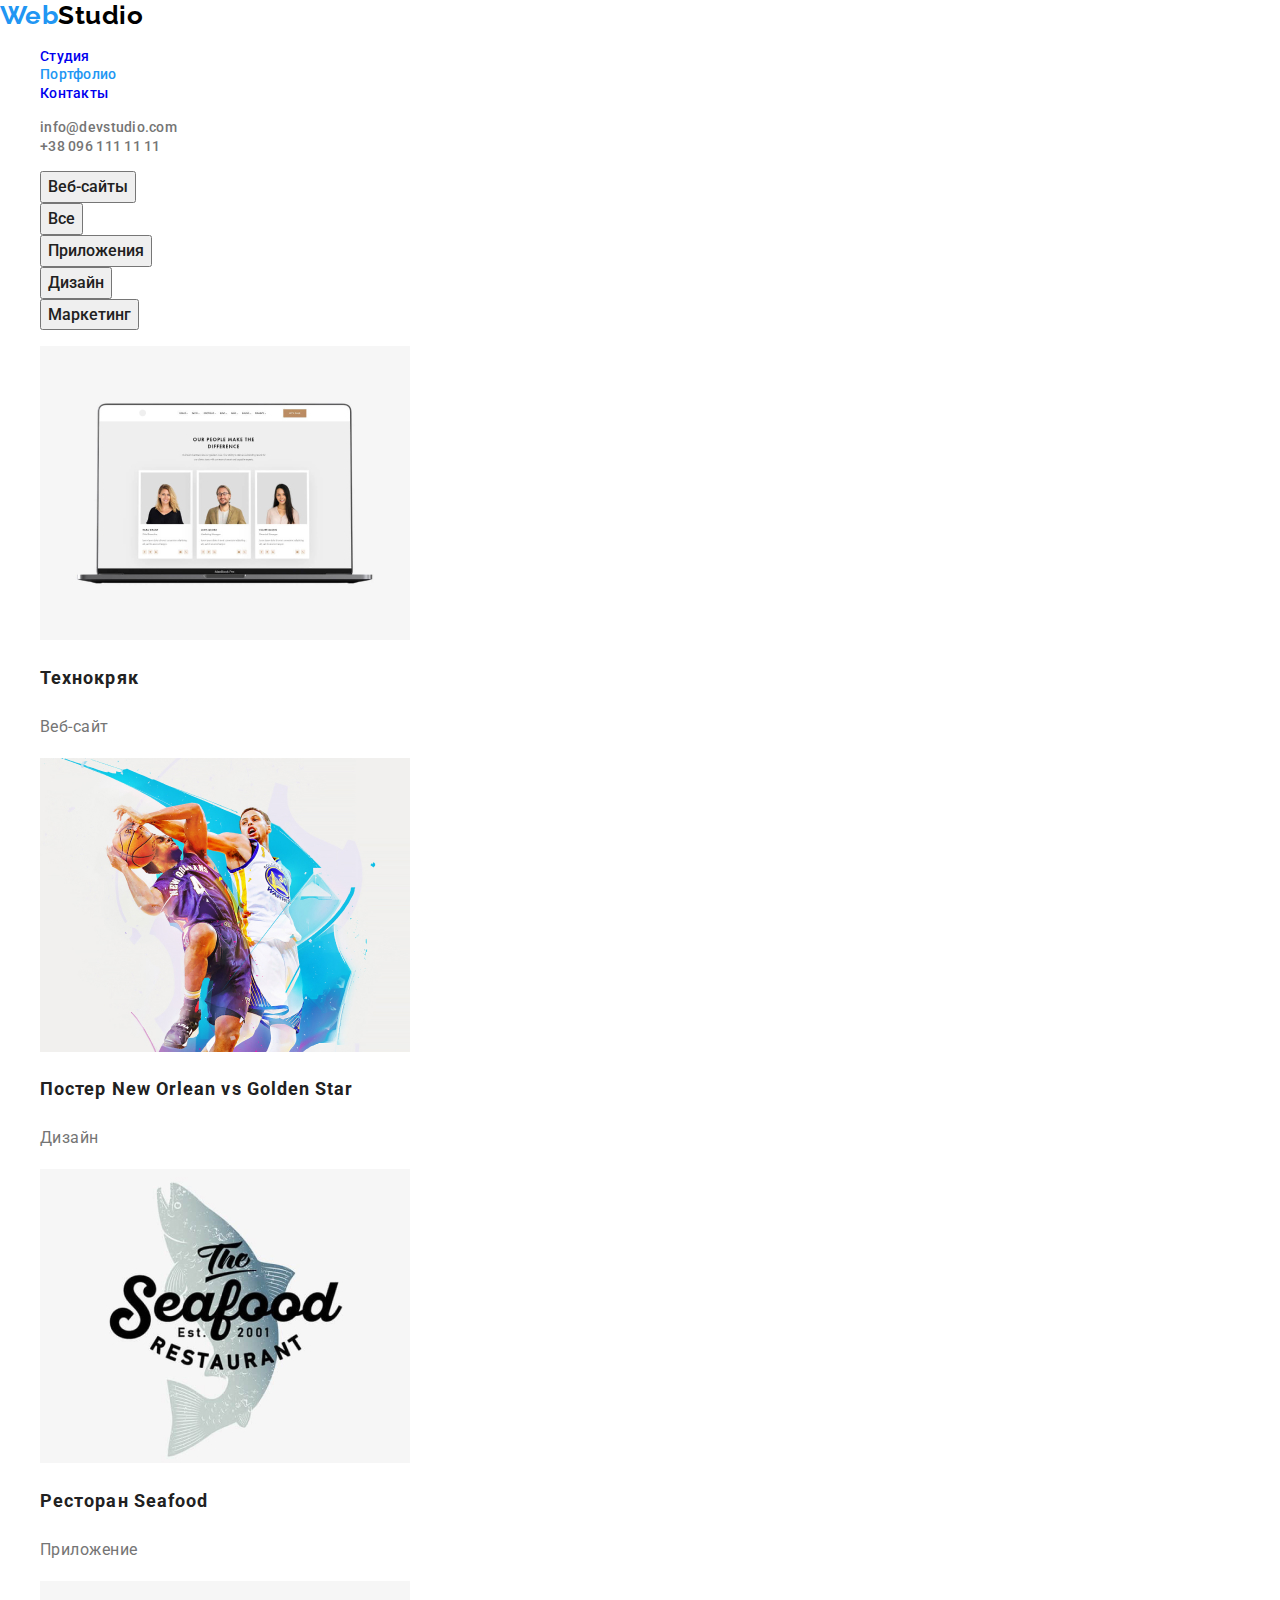
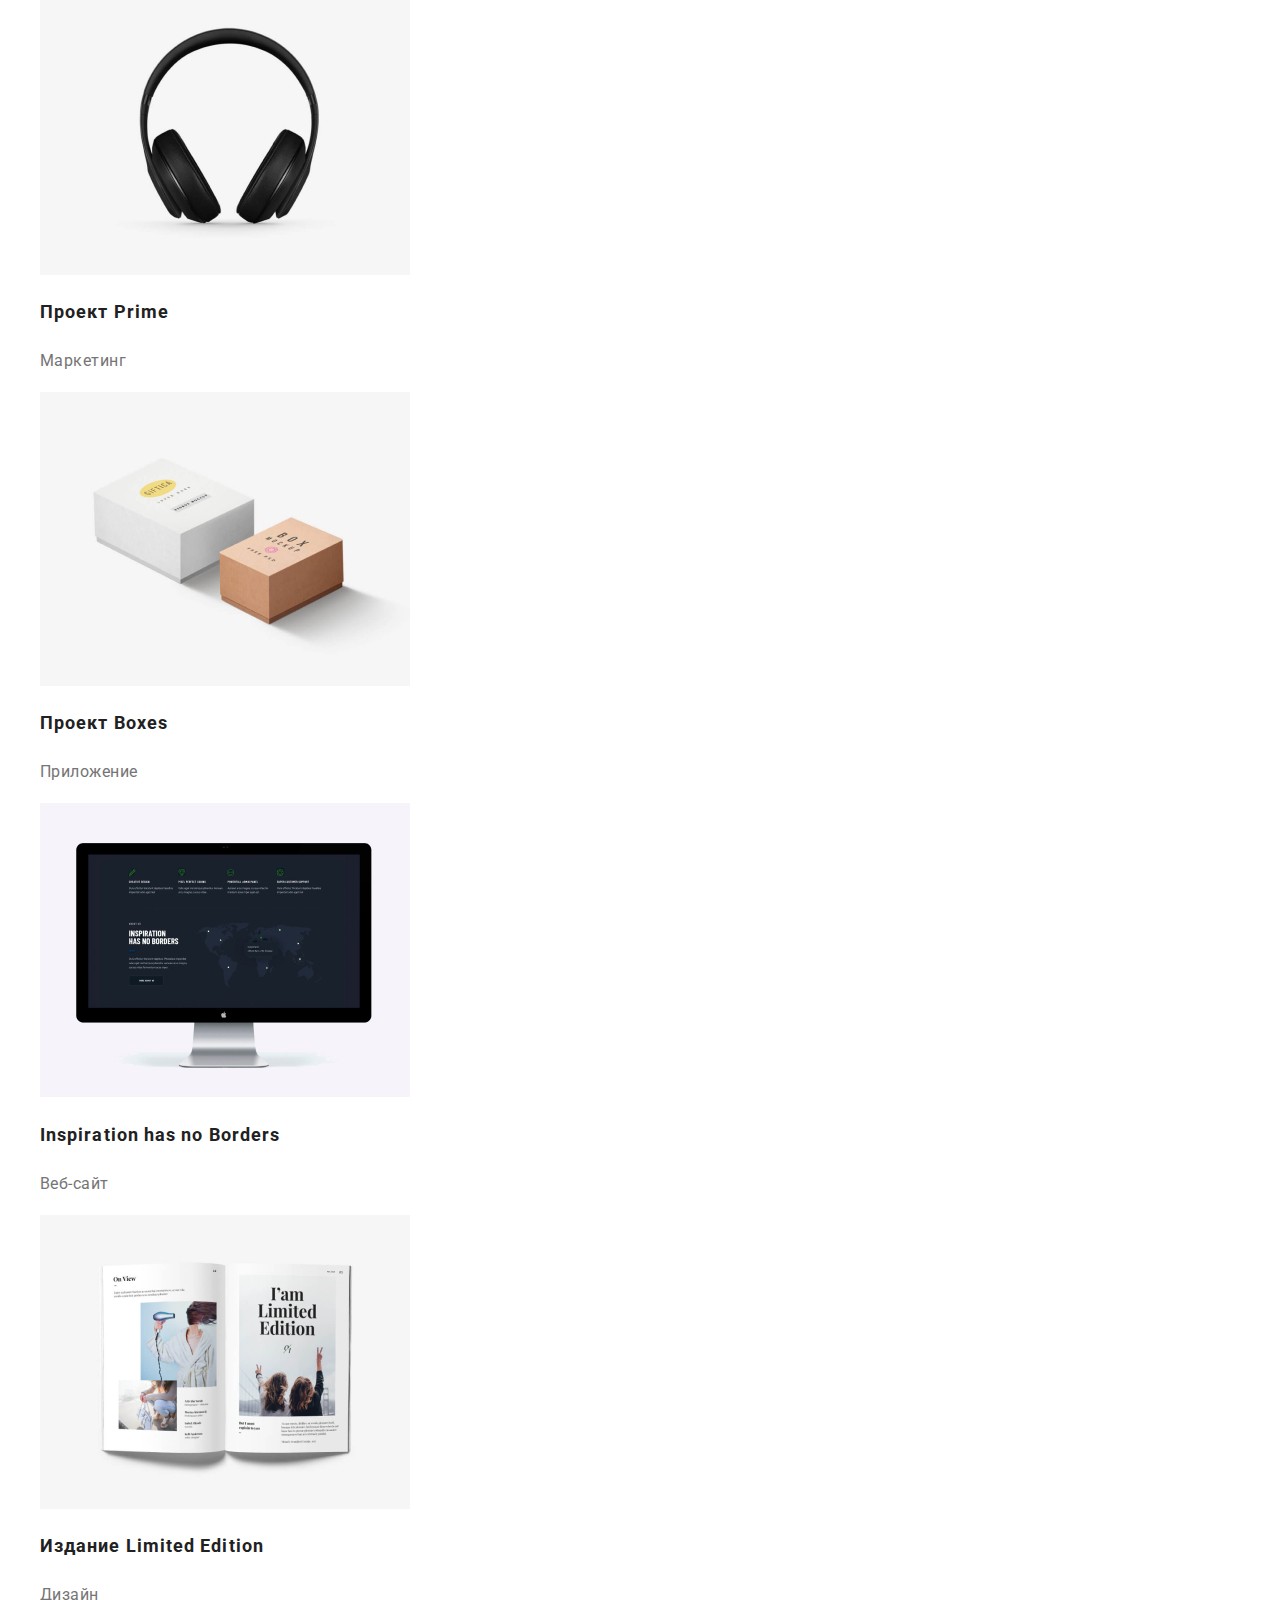
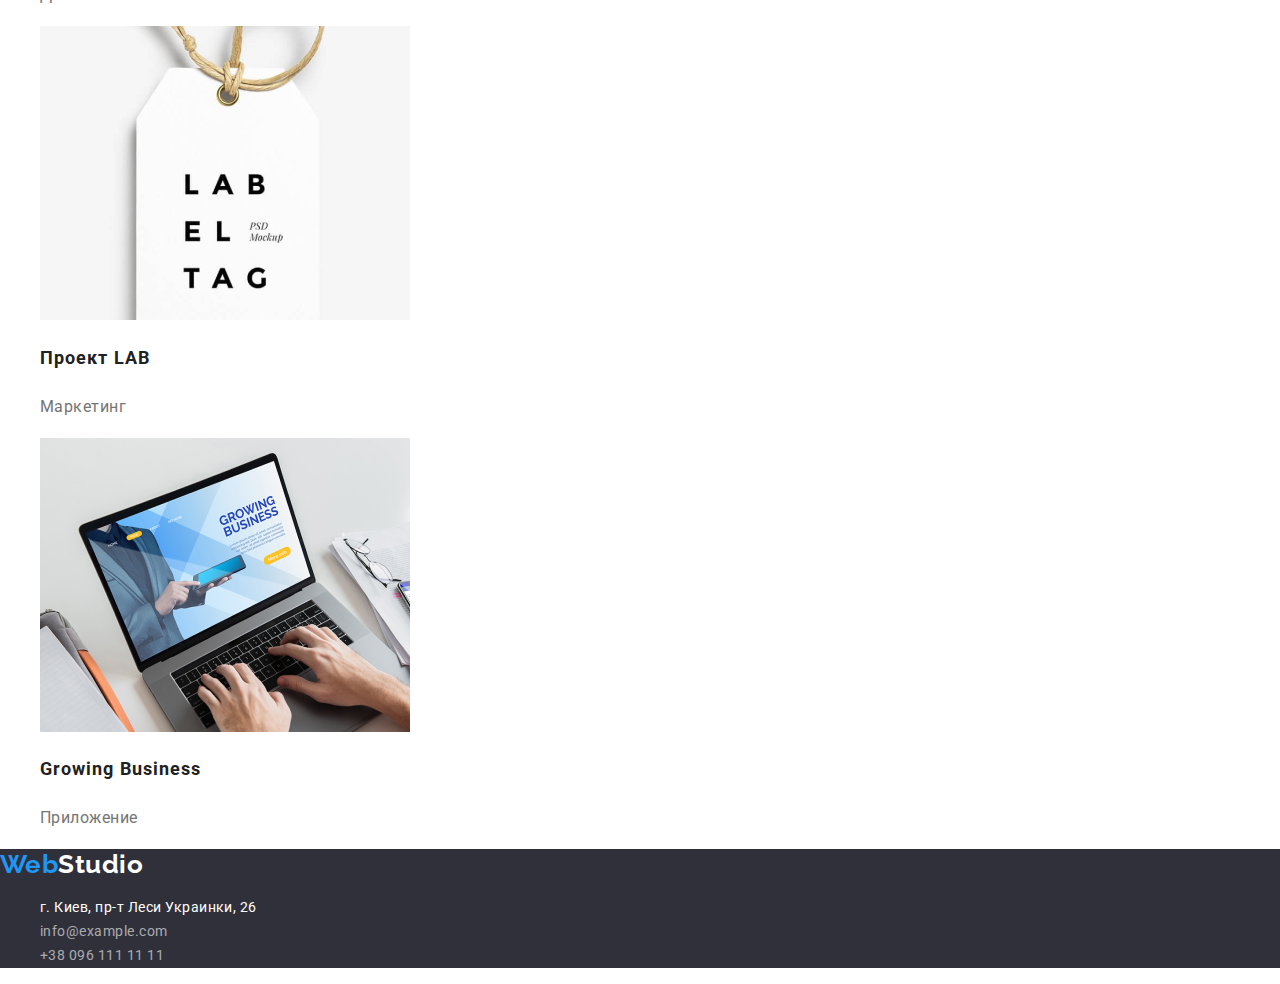
==== commit aa3d3e5e: "Размечает лого ссылкой в футере" ====
--- a/portfolio.html
+++ b/portfolio.html
@@ -7,6 +7,7 @@
     <link rel="preconnect" href="https://fonts.gstatic.com">
     <link href="https://fonts.googleapis.com/css2?family=Raleway:wght@700&family=Roboto:wght@400;500;700;900&display=swap"
         rel="stylesheet">
+    <link rel="stylesheet" href="https://cdnjs.cloudflare.com/ajax/libs/modern-normalize/1.0.0/modern-normalize.min.css">
     <link rel="stylesheet" href="./css/styles.css">
 </head>
 <body>
@@ -19,11 +20,11 @@
     
             <ul class="navigation-list">
                 <li class="navigation-list-item">
-                    <a class="navigation-list-link" href="index.html">Студия</a></li>
+                    <a class="navigation-list-link" href="./index.html">Студия</a></li>
                 <li class="navigation-list-item">
-                    <a class="navigation-list-link current" href="portfolio.html">Портфолио</a></li>
+                    <a class="navigation-list-link current" href="./portfolio.html">Портфолио</a></li>
                 <li class="navigation-list-item">
-                    <a class="navigation-list-link" href="contact.html">Контакты</a></li>
+                    <a class="navigation-list-link" href="./contacts.html">Контакты</a></li>
             </ul>
         </nav>
         <ul class="contact-list">
@@ -123,7 +124,8 @@
     <footer>
     <footer>
         <section class="footer">
-            <p class="logo logo-dark-theme" lang="en"> <span class="logo-accent">Web</span>Studio</p>
+            <a class="logo logo-dark-theme" href="/" aria-label="логотип сайта" lang="en">
+                <span class="logo-accent">Web</span>Studio</a>
     
             <address class="address">
                 <ul class="address-list">
--- a/css/styles.css
+++ b/css/styles.css
@@ -21,6 +21,10 @@
 
 a {
   text-decoration: none;
+}
+
+.navigation-list-link:visited {
+  color: var(--primary-text-color);
 }
 
 li {
